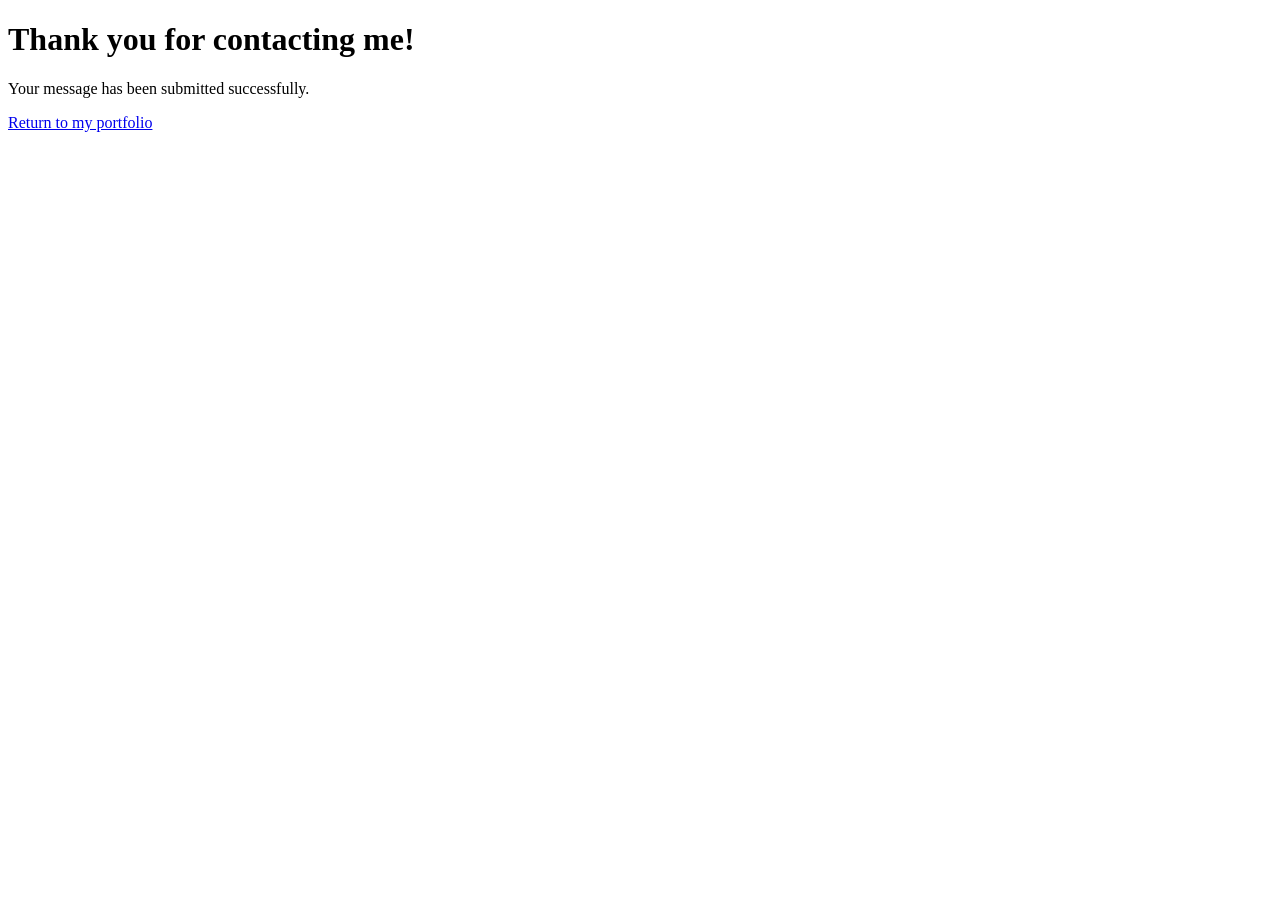
==== thank-you.html @ d27bd0e7 "form correction again" ====
<!DOCTYPE html>
<html lang="en">
<head>
    <meta charset="UTF-8">
    <meta name="viewport" content="width=device-width, initial-scale=1.0">
    <title>Message Sent</title>
</head>
<body>
    <h1>Thank you for contacting me!</h1>
    <p>Your message has been submitted successfully.</p>
    <a href="/">Return to my portfolio</a>
</body>
</html>
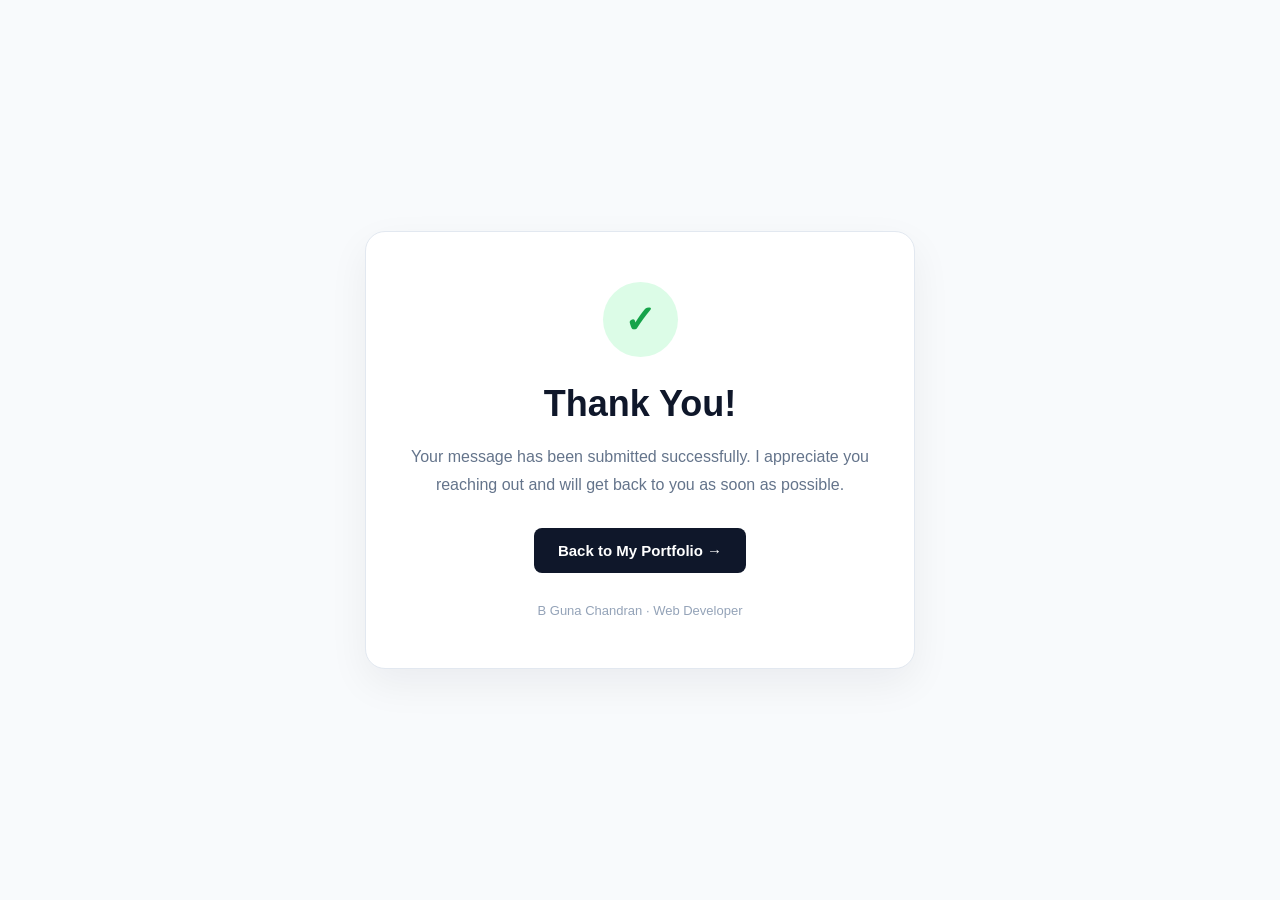
==== commit 7dda73d5: "updated(responsive , thank you page)" ====
--- a/thank-you.html
+++ b/thank-you.html
@@ -4,11 +4,37 @@
 <head>
     <meta charset="UTF-8">
     <meta name="viewport" content="width=device-width, initial-scale=1.0">
-    <title>Message Sent</title>
+
+    <title>Message Sent | B Guna Chandran</title>
+
+    <link rel="stylesheet" href="thank-you.css">
 </head>
+
 <body>
-    <h1>Thank you for contacting me!</h1>
-    <p>Your message has been submitted successfully.</p>
-    <a href="/">Return to my portfolio</a>
+
+    <main class="thank-you-card">
+
+        <div class="success-icon" aria-hidden="true">
+            &#10003;
+        </div>
+
+        <h1>Thank You!</h1>
+
+        <p>
+            Your message has been submitted successfully.
+            I appreciate you reaching out and will get back
+            to you as soon as possible.
+        </p>
+
+        <a href="/" class="home-btn">
+            Back to My Portfolio &rarr;
+        </a>
+
+        <div class="footer-text">
+            B Guna Chandran · Web Developer
+        </div>
+
+    </main>
+
 </body>
 </html>
--- a/thank-you.css
+++ b/thank-you.css
@@ -0,0 +1,103 @@
+
+/* Reset */
+* {
+    margin: 0;
+    padding: 0;
+    box-sizing: border-box;
+}
+
+/* Page layout */
+body {
+    font-family: Arial, sans-serif;
+    background: #f8fafc;
+    color: #0f172a;
+    min-height: 100vh;
+
+    display: flex;
+    align-items: center;
+    justify-content: center;
+
+    padding: 20px;
+}
+
+/* Main card */
+.thank-you-card {
+    background: #ffffff;
+    max-width: 550px;
+    width: 100%;
+    padding: 50px 35px;
+    text-align: center;
+
+    border: 1px solid #e2e8f0;
+    border-radius: 20px;
+
+    box-shadow: 0 15px 40px rgba(15, 23, 42, 0.06);
+}
+
+/* Success checkmark */
+.success-icon {
+    width: 75px;
+    height: 75px;
+    margin: 0 auto 25px;
+
+    border-radius: 50%;
+    background: #dcfce7;
+    color: #16a34a;
+
+    display: flex;
+    align-items: center;
+    justify-content: center;
+
+    font-size: 38px;
+    font-weight: bold;
+}
+
+/* Heading */
+.thank-you-card h1 {
+    font-size: clamp(28px, 5vw, 36px);
+    line-height: 1.2;
+    margin-bottom: 18px;
+}
+
+/* Message */
+.thank-you-card p {
+    font-size: 16px;
+    line-height: 1.7;
+    color: #64748b;
+    margin-bottom: 30px;
+}
+
+/* Home button */
+.home-btn {
+    display: inline-block;
+    background: #0f172a;
+    color: #ffffff;
+    text-decoration: none;
+
+    padding: 14px 24px;
+    border-radius: 8px;
+
+    font-size: 15px;
+    font-weight: 600;
+
+    transition: background 0.3s, transform 0.3s;
+}
+
+.home-btn:hover {
+    background: #334155;
+    transform: translateY(-2px);
+}
+
+/* Footer text */
+.footer-text {
+    margin-top: 30px;
+    font-size: 13px;
+    color: #94a3b8;
+}
+
+/* Responsive design */
+@media (max-width: 480px) {
+    .thank-you-card {
+        padding: 40px 22px;
+    }
+}
